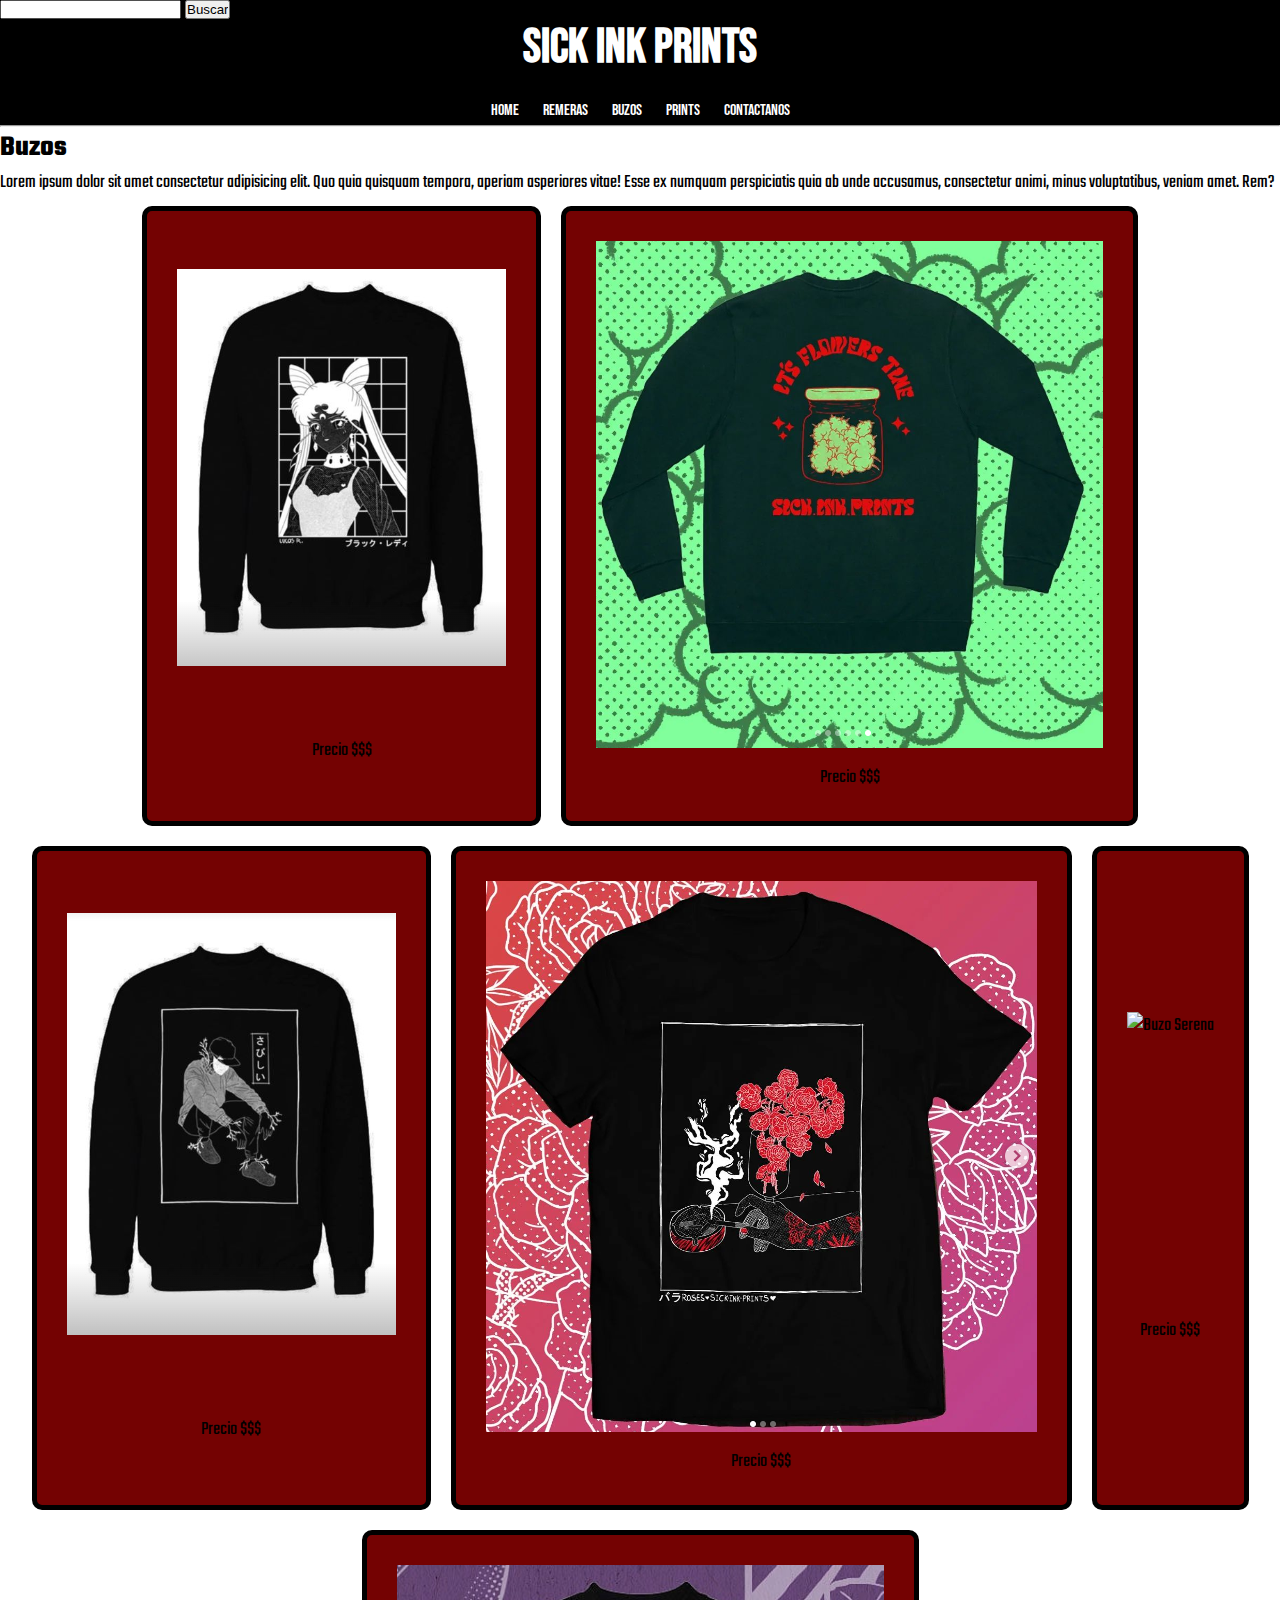
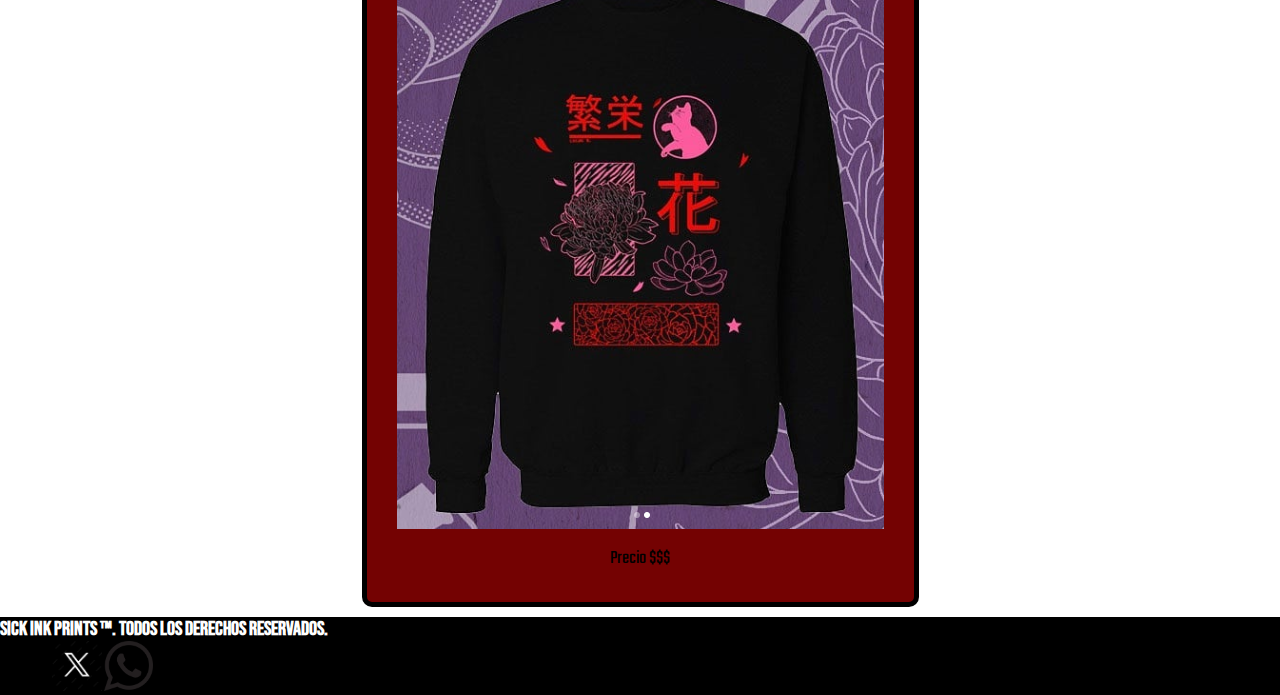
==== pages/buzos.html @ 42983ef3 "primera subida del proyecto" ====
<!DOCTYPE html>
<html lang="es">
<head>
    <meta charset="UTF-8">
    <meta name="viewport" content="width=device-width, initial-scale=1.0">
    <link rel="stylesheet" href="../css/style.css">
    <title>Buzos - Sick Ink Prints</title>
</head>
<body>

    <header class="backHeader">

        <div>
            <input type="search" name="Buscar" id="buscar">
            <input type="submit" value="Buscar">
        </div>
        
        <div>
            <h1>
                Sick Ink Prints
            </h1>
        </div>
    
        <div>
            <nav>
                <ul>
                    <li class="boton"><a href="../index.html">Home</a></li>
                    <li class="boton"><a href="./remeras.html">Remeras</a></li>
                    <li class="boton"><a href="./buzos.html">Buzos</a></li>
                    <li class="boton"><a href="./prints.html">Prints</a></li>
                    <li class="boton"><a href="./contactanos.html">Contactanos</a></li>
                </ul>
            </nav>
        </div>

        <div><hr></div>
        
    </header>

    <main>

        <section>
            <article>
                <h2>Buzos</h2>
                <p>Lorem ipsum dolor sit amet consectetur adipisicing elit. Quo quia quisquam tempora, aperiam asperiores vitae! Esse ex numquam perspiciatis quia ab unde accusamus, consectetur animi, minus voluptatibus, veniam amet. Rem?</p>
            </article>

            <article class="productos">
                <div class="tarjeta-producto">
                    <img src="/img/buzoBlackLady.png" alt="Buzo Black Lady">
                    <p>Precio $$$</p>
                </div>
                <div class="tarjeta-producto">
                    <img src="/img/buzoFlowersTime.png" alt="Buzo It´s Flowers Time">
                    <p>Precio $$$</p>
                </div>
                <div class="tarjeta-producto">
                    <img src="/img/buzoPandemia.png" alt="Buzo Pandemia">
                    <p>Precio $$$</p>
                </div>
                <div class="tarjeta-producto">
                    <img src="/img/buzoRoses.png" alt="Buzo Roses">
                    <p>Precio $$$</p>
                </div>
                <div class="tarjeta-producto">
                    <img src="/img/buzo" alt="Buzo Serena">
                    <p>Precio $$$</p>
                </div>
                <div class="tarjeta-producto">
                    <img src="/img/buzoXino.png" alt="Buzo Chinese">
                    <p>Precio $$$</p>
                </div>
            </article>
        </section>

    </main>

    <footer class="footer">

        <div>
            <h2>Sick Ink Prints ™. Todos los derechos reservados.</h2>
        </div>

        <div class="red-foot">
            <a href="https://www.instagram.com/sick.ink.prints/"><img src="../img/instagram.png" alt="instagram"  class="redes"></a>
            <a href=""><img src="../img/x (1).png" alt="x" class="redes"></a>
            <a href=""><img src="../img/wa.png" alt="whatsapp" class="redes"></a>
        </div>    

    </footer>
    
    
</body>
</html>
---- css/style.css ----
*{
    margin: 0;
    padding: 0;
}
@font-face {
    font-family: "bebas";
    src: url("/fonts/BebasNeue-Regular.ttf");
}

@font-face {
    font-family: "teko";
    src: url("/fonts/Teko-VariableFont_wght.ttf");
}

.grid-container{
    display: grid;
    grid-template-columns: 20% 60% 20%;
    grid-template-rows: auto auto auto;
}
.grid-header{
    grid-area: 1/1/2/4;
}
.grid-main{
    grid-area: 2/2/3/3;
}
.grid-footer{
    grid-area: 3/1/4/4;
}

@media (max-width: 700px){
    .grid-container{
        display: block;
        background-color: blue;
    }
    .grid-nav{
        display: grid;
        grid-template-columns: auto;
        grid-template-rows: auto auto auto auto auto;
    }
}    

/* ----Header---- */

header{
    margin-left: 0;
    margin-right: 0;
    color: white;
    background-color: black;

}
h1{
    margin: 0px 20px 20px 20px;
    text-align: center;
    font-family: "bebas";
    font-size: 3rem;
}
.buscador{
    display: inline-block;
    margin-left: 20px;
    margin-top: 5px;
}
nav ul li{
    list-style-type: none;
    margin: 5px 10px 5px 10px;
    display: inline-block;
}
nav{
    margin-left: 0;
    margin-right: 0;
    text-align: center;
} 
a{
    text-decoration: none;
    color: white;
    font-family: "bebas";
}


/* ----Main---- */

main{
    font-family: "teko";
    font-size: larger;
}
.portada{
    display: flex;
    flex-direction: row;
}
.productos{
    display: flex;
    flex-direction: row;
    flex-wrap: wrap;
    justify-content: center;
}
.tarjeta-producto{
    background-color: rgb(116, 2, 2);
    padding: 30px;
    border: 5px;
    border-style: solid;
    border-radius: 10px;
    margin: 10px;
    display: flex;
    flex-direction: column;
    flex-wrap: wrap;
    align-items: center;
    justify-content: space-around;
    gap: 1rem;
}
.img-producto{
    max-width: 300px;
    
}
.boton-compra{
    border: 2px solid black;
    padding: 10px;
    margin: 5px;
    border-radius: 2px;
}

/* ----Footer---- */

footer{
    color: white;
    background-color: black;
    font-family: "bebas" ;
    font-size: small;
}
.redes{
    max-height: 50px;
    max-width: 50px;
}
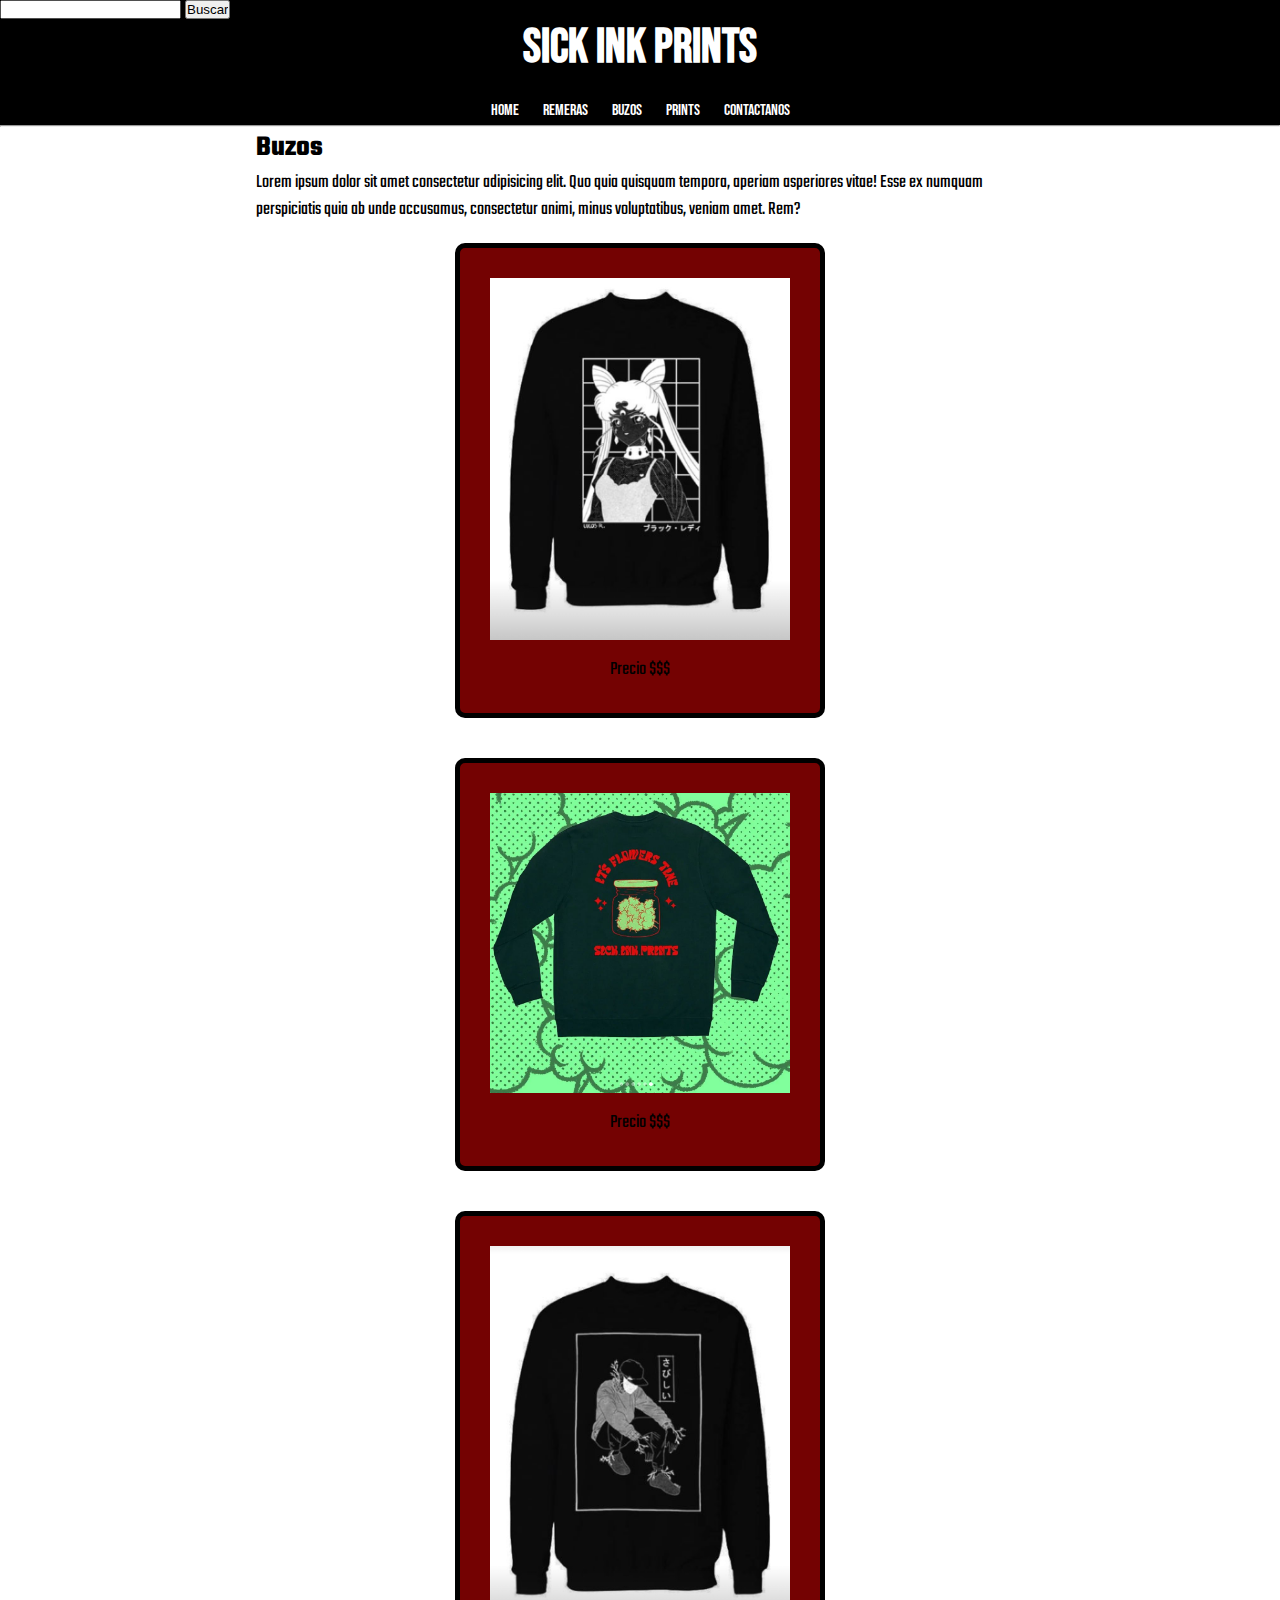
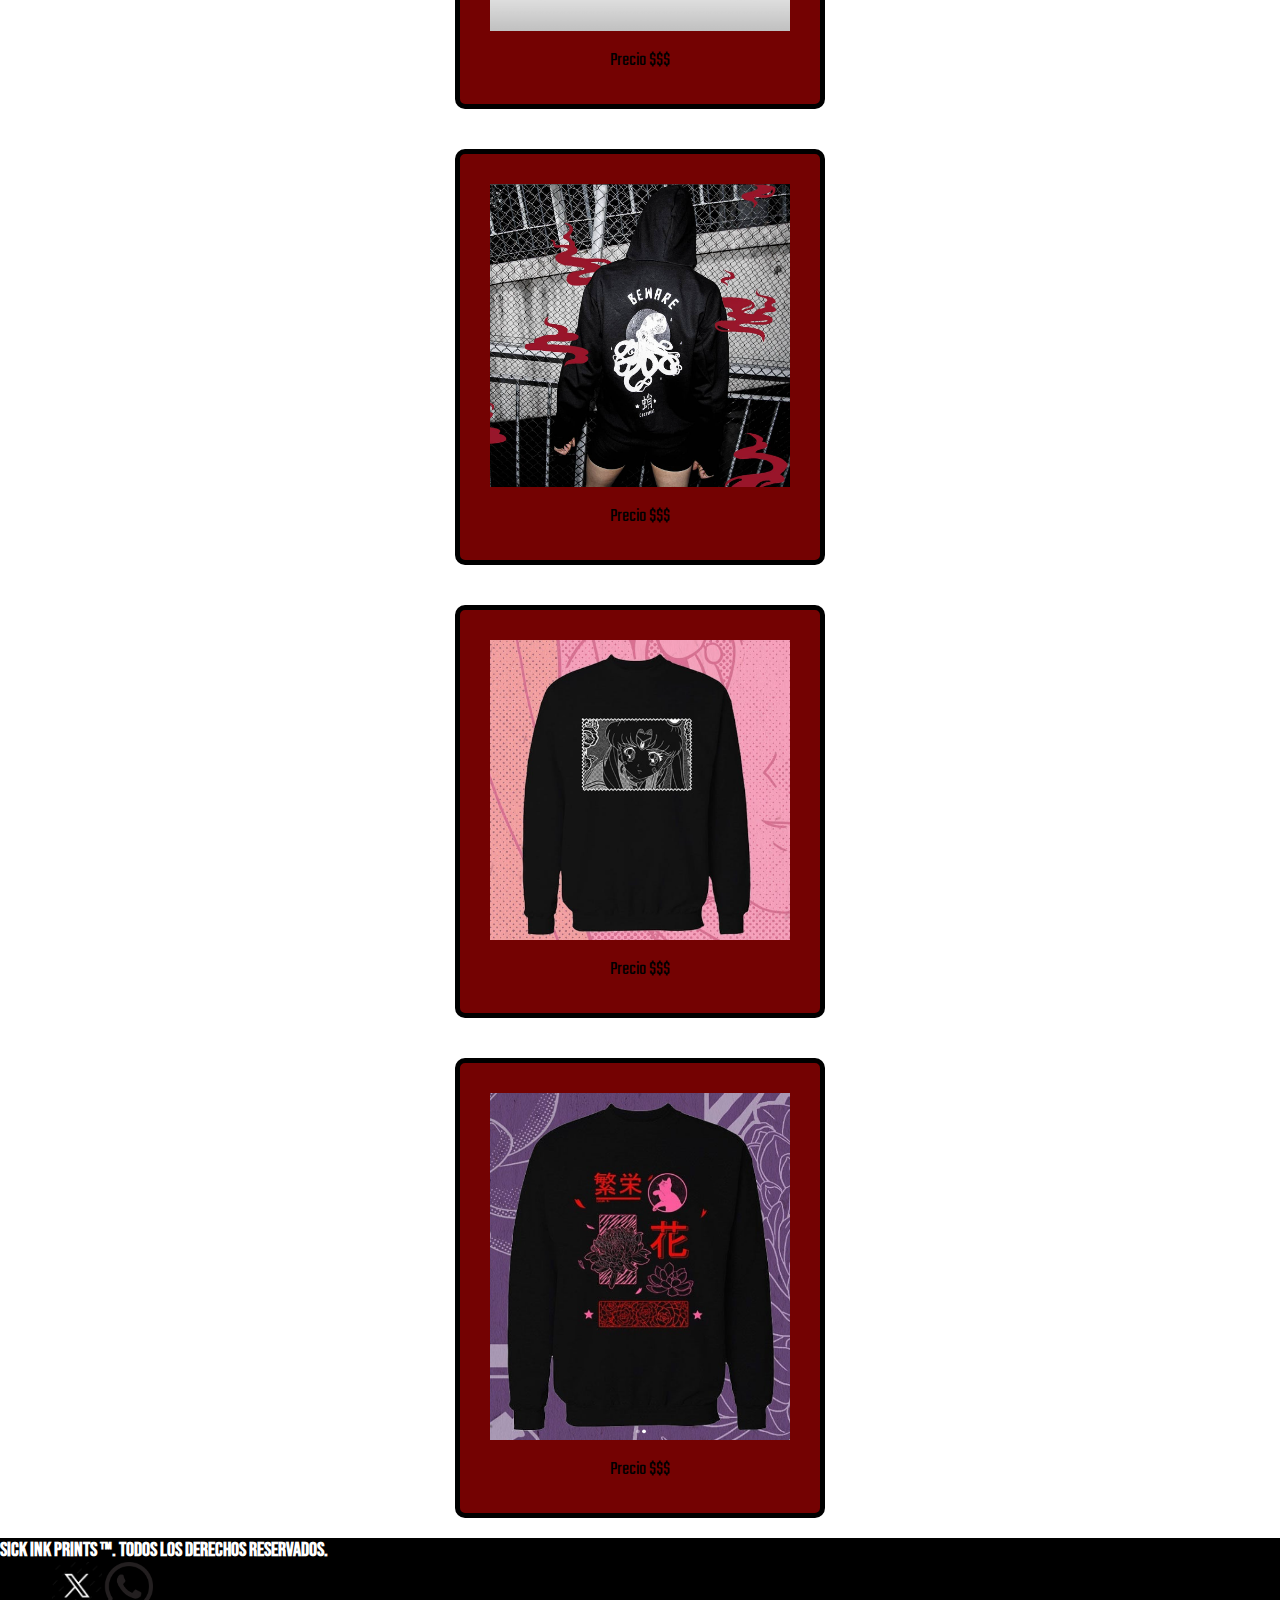
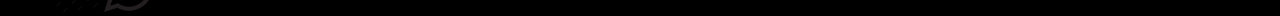
==== commit 70b6dc2f: "Nuevos linkeos y grid en prints y buzos" ====
--- a/pages/buzos.html
+++ b/pages/buzos.html
@@ -1,94 +1,109 @@
 <!DOCTYPE html>
 <html lang="es">
+
 <head>
     <meta charset="UTF-8">
     <meta name="viewport" content="width=device-width, initial-scale=1.0">
     <link rel="stylesheet" href="../css/style.css">
     <title>Buzos - Sick Ink Prints</title>
 </head>
+
 <body>
+    <div class="grid-container">
+        <div class="grid-header">
+            <header class="backHeader">
 
-    <header class="backHeader">
+                <div>
+                    <input type="search" name="Buscar" id="buscar">
+                    <input type="submit" value="Buscar">
+                </div>
 
-        <div>
-            <input type="search" name="Buscar" id="buscar">
-            <input type="submit" value="Buscar">
-        </div>
-        
-        <div>
-            <h1>
-                Sick Ink Prints
-            </h1>
-        </div>
-    
-        <div>
-            <nav>
-                <ul>
-                    <li class="boton"><a href="../index.html">Home</a></li>
-                    <li class="boton"><a href="./remeras.html">Remeras</a></li>
-                    <li class="boton"><a href="./buzos.html">Buzos</a></li>
-                    <li class="boton"><a href="./prints.html">Prints</a></li>
-                    <li class="boton"><a href="./contactanos.html">Contactanos</a></li>
-                </ul>
-            </nav>
+                <div>
+                    <h1>
+                        Sick Ink Prints
+                    </h1>
+                </div>
+
+                <div>
+                    <nav>
+                        <ul>
+                            <li class="boton"><a href="../index.html">Home</a></li>
+                            <li class="boton"><a href="./remeras.html">Remeras</a></li>
+                            <li class="boton"><a href="./buzos.html">Buzos</a></li>
+                            <li class="boton"><a href="./prints.html">Prints</a></li>
+                            <li class="boton"><a href="./contactanos.html">Contactanos</a></li>
+                        </ul>
+                    </nav>
+                </div>
+
+                <div>
+                    <hr>
+                </div>
+
+            </header>
         </div>
 
-        <div><hr></div>
-        
-    </header>
+        <div class="grid-main">
+            <main>
 
-    <main>
+                <section>
+                    <article>
+                        <h2>Buzos</h2>
+                        <p>Lorem ipsum dolor sit amet consectetur adipisicing elit. Quo quia quisquam tempora, aperiam
+                            asperiores vitae! Esse ex numquam perspiciatis quia ab unde accusamus, consectetur animi,
+                            minus
+                            voluptatibus, veniam amet. Rem?</p>
+                    </article>
 
-        <section>
-            <article>
-                <h2>Buzos</h2>
-                <p>Lorem ipsum dolor sit amet consectetur adipisicing elit. Quo quia quisquam tempora, aperiam asperiores vitae! Esse ex numquam perspiciatis quia ab unde accusamus, consectetur animi, minus voluptatibus, veniam amet. Rem?</p>
-            </article>
+                    <article class="productos">
+                        <div class="tarjeta-producto">
+                            <img src="../img/buzoBlackLady.png" alt="Buzo Black Lady" class="img-producto">
+                            <p>Precio $$$</p>
+                        </div>
+                        <div class="tarjeta-producto">
+                            <img src="../img/buzoFlowersTime.png" alt="Buzo It´s Flowers Time" class="img-producto">
+                            <p>Precio $$$</p>
+                        </div>
+                        <div class="tarjeta-producto">
+                            <img src="../img/buzoPandemia.png" alt="Buzo Pandemia" class="img-producto">
+                            <p>Precio $$$</p>
+                        </div>
+                        <div class="tarjeta-producto">
+                            <img src="../img/buzoOctopus.png" alt="Buzo Octopus" class="img-producto">
+                            <p>Precio $$$</p>
+                        </div>
+                        <div class="tarjeta-producto">
+                            <img src="../img/buzoSerena.png" alt="Buzo Serena" class="img-producto">
+                            <p>Precio $$$</p>
+                        </div>
+                        <div class="tarjeta-producto">
+                            <img src="../img/buzoXino.png" alt="Buzo Chinese" class="img-producto">
+                            <p>Precio $$$</p>
+                        </div>
+                    </article>
+                </section>
 
-            <article class="productos">
-                <div class="tarjeta-producto">
-                    <img src="/img/buzoBlackLady.png" alt="Buzo Black Lady">
-                    <p>Precio $$$</p>
-                </div>
-                <div class="tarjeta-producto">
-                    <img src="/img/buzoFlowersTime.png" alt="Buzo It´s Flowers Time">
-                    <p>Precio $$$</p>
-                </div>
-                <div class="tarjeta-producto">
-                    <img src="/img/buzoPandemia.png" alt="Buzo Pandemia">
-                    <p>Precio $$$</p>
-                </div>
-                <div class="tarjeta-producto">
-                    <img src="/img/buzoRoses.png" alt="Buzo Roses">
-                    <p>Precio $$$</p>
-                </div>
-                <div class="tarjeta-producto">
-                    <img src="/img/buzo" alt="Buzo Serena">
-                    <p>Precio $$$</p>
-                </div>
-                <div class="tarjeta-producto">
-                    <img src="/img/buzoXino.png" alt="Buzo Chinese">
-                    <p>Precio $$$</p>
-                </div>
-            </article>
-        </section>
-
-    </main>
-
-    <footer class="footer">
-
-        <div>
-            <h2>Sick Ink Prints ™. Todos los derechos reservados.</h2>
+            </main>
         </div>
 
-        <div class="red-foot">
-            <a href="https://www.instagram.com/sick.ink.prints/"><img src="../img/instagram.png" alt="instagram"  class="redes"></a>
-            <a href=""><img src="../img/x (1).png" alt="x" class="redes"></a>
-            <a href=""><img src="../img/wa.png" alt="whatsapp" class="redes"></a>
-        </div>    
+        <div class="grid-footer">
+            <footer class="footer">
 
-    </footer>
-    
-    
+                <div>
+                    <h2>Sick Ink Prints ™. Todos los derechos reservados.</h2>
+                </div>
+
+                <div class="red-foot">
+                    <a href="https://www.instagram.com/sick.ink.prints/"><img src="../img/instagram.png" alt="instagram"
+                            class="redes"></a>
+                    <a href=""><img src="../img/x (1).png" alt="x" class="redes"></a>
+                    <a href=""><img src="../img/wa.png" alt="whatsapp" class="redes"></a>
+                </div>
+
+            </footer>
+        </div>
+
+    </div>
 </body>
+
 </html>--- a/css/style.css
+++ b/css/style.css
@@ -4,12 +4,12 @@
 }
 @font-face {
     font-family: "bebas";
-    src: url("/fonts/BebasNeue-Regular.ttf");
+    src: url("../fonts/BebasNeue-Regular.ttf");
 }
 
 @font-face {
     font-family: "teko";
-    src: url("/fonts/Teko-VariableFont_wght.ttf");
+    src: url("../fonts/Teko-VariableFont_wght.ttf");
 }
 
 .grid-container{
@@ -26,18 +26,7 @@
 .grid-footer{
     grid-area: 3/1/4/4;
 }
-
-@media (max-width: 700px){
-    .grid-container{
-        display: block;
-        background-color: blue;
-    }
-    .grid-nav{
-        display: grid;
-        grid-template-columns: auto;
-        grid-template-rows: auto auto auto auto auto;
-    }
-}    
+ 
 
 /* ----Header---- */
 
@@ -98,7 +87,7 @@
     border: 5px;
     border-style: solid;
     border-radius: 10px;
-    margin: 10px;
+    margin: 20px;
     display: flex;
     flex-direction: column;
     flex-wrap: wrap;
@@ -129,3 +118,20 @@
     max-height: 50px;
     max-width: 50px;
 }
+
+@media (max-width: 400px){
+    .grid-container{
+        display: grid;
+        grid-template-columns: auto;
+        grid-template-rows: auto auto auto;
+        background-color: rgb(116, 2, 2);
+    }
+    .grid-nav{
+        display: grid;
+        grid-template-columns: auto;
+        grid-template-rows: auto auto auto auto auto;}
+    .tarjeta-producto{
+        background-color: white;
+    }
+ 
+}   
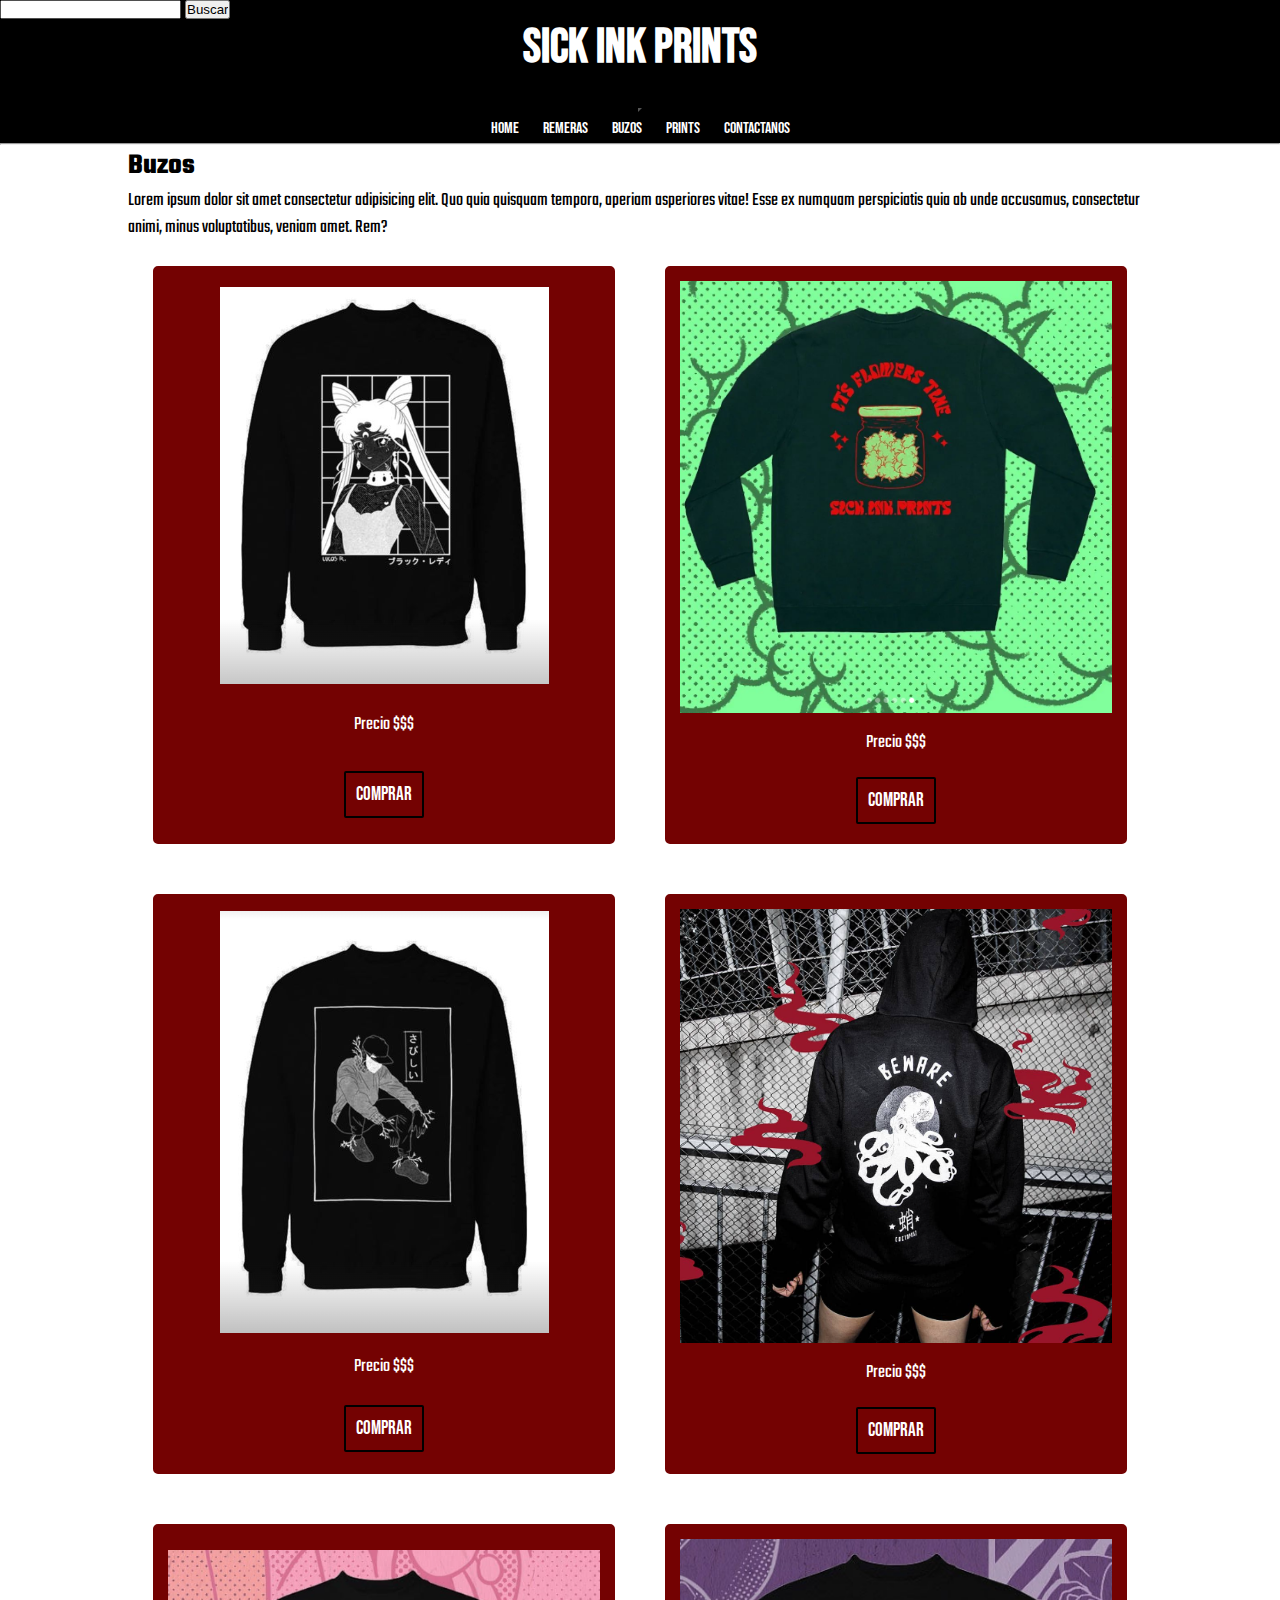
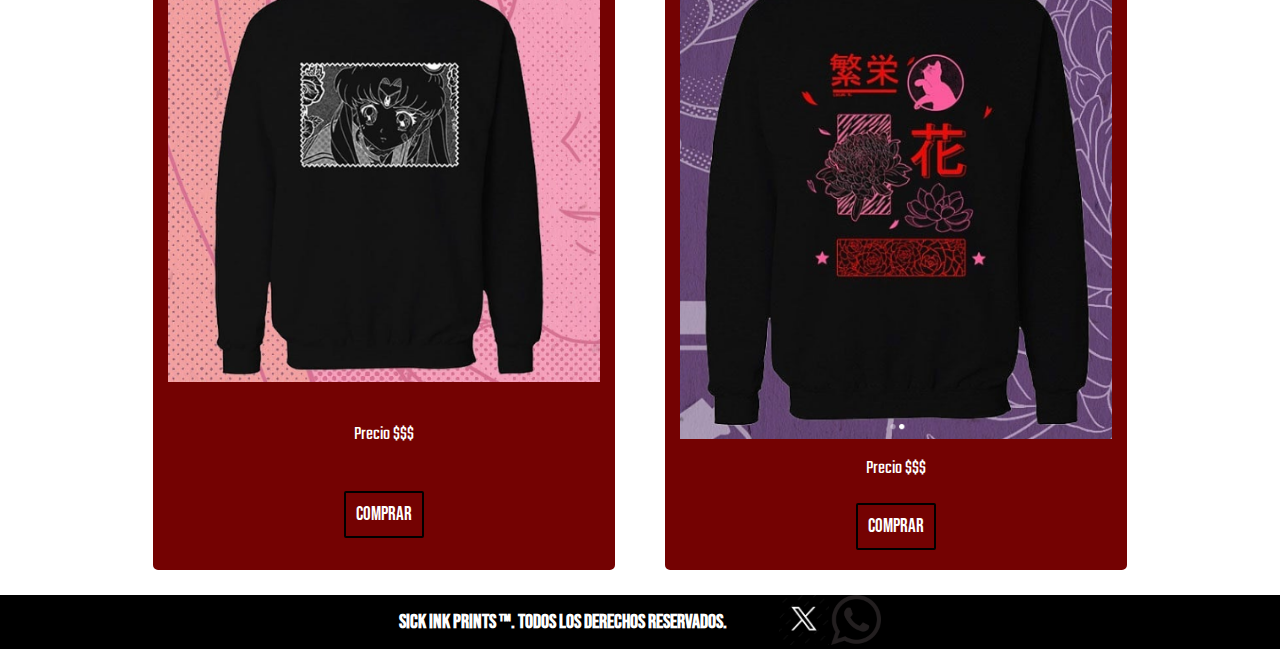
==== commit 802d1c24: "Mejoras en nav y footer" ====
--- a/pages/buzos.html
+++ b/pages/buzos.html
@@ -4,6 +4,7 @@
 <head>
     <meta charset="UTF-8">
     <meta name="viewport" content="width=device-width, initial-scale=1.0">
+    <link href="https://cdn.jsdelivr.net/npm/bootstrap@5.3.2/dist/css/bootstrap.min.css" rel="stylesheet" integrity="sha384-T3c6CoIi6uLrA9TneNEoa7RxnatzjcDSCmG1MXxSR1GAsXEV/Dwwykc2MPK8M2HN" crossorigin="anonymous">
     <link rel="stylesheet" href="../css/style.css">
     <title>Buzos - Sick Ink Prints</title>
 </head>
@@ -25,15 +26,32 @@
                 </div>
 
                 <div>
-                    <nav>
-                        <ul>
-                            <li class="boton"><a href="../index.html">Home</a></li>
-                            <li class="boton"><a href="./remeras.html">Remeras</a></li>
-                            <li class="boton"><a href="./buzos.html">Buzos</a></li>
-                            <li class="boton"><a href="./prints.html">Prints</a></li>
-                            <li class="boton"><a href="./contactanos.html">Contactanos</a></li>
-                        </ul>
-                    </nav>
+                    <nav class="navbar navbar-expand-sm">
+                        <div class="container-fluid">
+                          <button class="navbar-toggler" type="button" data-bs-toggle="collapse" data-bs-target="#navbarSupportedContent" aria-controls="navbarSupportedContent" aria-expanded="false" aria-label="Toggle navigation">
+                            <span class="navbar-toggler-icon"></span>
+                          </button>
+                          <div class="collapse navbar-collapse" id="navbarSupportedContent">
+                            <ul class="navbar-nav mx-auto mb-2 mb-lg-0">
+                                <li class="nav-item">
+                                  <a class="nav-link" aria-current="page" href="../index.html">Home</a>
+                                </li>
+                                <li class="nav-item">
+                                  <a class="nav-link" href="./remeras.html">remeras</a>
+                                </li>
+                                <li class="nav-item">
+                                  <a class="nav-link" href="./buzos.html">buzos</a>
+                                </li>
+                                <li class="nav-item">
+                                  <a class="nav-link" href="./prints.html">prints</a>
+                                </li>
+                                <li class="nav-item">
+                                  <a class="nav-link" href="./contactanos.html">contactanos</a>
+                                </li>
+                              </ul>
+                          </div>
+                        </div>
+                      </nav>
                 </div>
 
                 <div>
@@ -59,26 +77,32 @@
                         <div class="tarjeta-producto">
                             <img src="../img/buzoBlackLady.png" alt="Buzo Black Lady" class="img-producto">
                             <p>Precio $$$</p>
+                            <a href="" class="boton-compra">Comprar</a>
                         </div>
                         <div class="tarjeta-producto">
                             <img src="../img/buzoFlowersTime.png" alt="Buzo It´s Flowers Time" class="img-producto">
                             <p>Precio $$$</p>
+                            <a href="" class="boton-compra">Comprar</a>
                         </div>
                         <div class="tarjeta-producto">
                             <img src="../img/buzoPandemia.png" alt="Buzo Pandemia" class="img-producto">
                             <p>Precio $$$</p>
+                            <a href="" class="boton-compra">Comprar</a>
                         </div>
                         <div class="tarjeta-producto">
                             <img src="../img/buzoOctopus.png" alt="Buzo Octopus" class="img-producto">
                             <p>Precio $$$</p>
+                            <a href="" class="boton-compra">Comprar</a>
                         </div>
                         <div class="tarjeta-producto">
                             <img src="../img/buzoSerena.png" alt="Buzo Serena" class="img-producto">
                             <p>Precio $$$</p>
+                            <a href="" class="boton-compra">Comprar</a>
                         </div>
                         <div class="tarjeta-producto">
                             <img src="../img/buzoXino.png" alt="Buzo Chinese" class="img-producto">
                             <p>Precio $$$</p>
+                            <a href="" class="boton-compra">Comprar</a>
                         </div>
                     </article>
                 </section>
@@ -104,6 +128,7 @@
         </div>
 
     </div>
+    <script src="https://cdn.jsdelivr.net/npm/bootstrap@5.3.2/dist/js/bootstrap.bundle.min.js" integrity="sha384-C6RzsynM9kWDrMNeT87bh95OGNyZPhcTNXj1NW7RuBCsyN/o0jlpcV8Qyq46cDfL" crossorigin="anonymous"></script>
 </body>
 
 </html>--- a/css/style.css
+++ b/css/style.css
@@ -14,22 +14,18 @@
 
 .grid-container{
     display: grid;
-    grid-template-columns: 20% 60% 20%;
+    grid-template-columns: 10% 80% 10%;
     grid-template-rows: auto auto auto;
 }
-.grid-header{
-    grid-area: 1/1/2/4;
-}
-.grid-main{
-    grid-area: 2/2/3/3;
-}
-.grid-footer{
-    grid-area: 3/1/4/4;
-}
+
+
  
 
 /* ----Header---- */
 
+.grid-header{
+    grid-area: 1/1/2/4;
+}
 header{
     margin-left: 0;
     margin-right: 0;
@@ -63,27 +59,47 @@
     color: white;
     font-family: "bebas";
 }
+.navbar-toggler{
+    background-color: white;
+}
+.nav-link{
+    color: white !important;
+}
+
 
 
 /* ----Main---- */
 
+.grid-main{
+    grid-area: 2/2/3/3;
+}
 main{
     font-family: "teko";
     font-size: larger;
 }
 .portada{
-    display: flex;
-    flex-direction: row;
+    display: grid;
+    grid-template-columns: 40% 60%;
+    grid-template-rows: auto;
+}
+.texto-portada{
+    grid-column: 1/2;
+    grid-row: auto;
+}
+.img-portada{
+    grid-column: 2/3;
+    grid-row: auto;
+    width: 100%;
+
 }
 .productos{
-    display: flex;
-    flex-direction: row;
-    flex-wrap: wrap;
-    justify-content: center;
+    display: grid;
+    grid-template-columns: auto auto;
 }
 .tarjeta-producto{
+    color: white;
     background-color: rgb(116, 2, 2);
-    padding: 30px;
+    padding: 15px;
     border: 5px;
     border-style: solid;
     border-radius: 10px;
@@ -96,7 +112,7 @@
     gap: 1rem;
 }
 .img-producto{
-    max-width: 300px;
+    max-width: 100%;
     
 }
 .boton-compra{
@@ -108,7 +124,13 @@
 
 /* ----Footer---- */
 
+.grid-footer{
+    grid-area: 3/1/4/4;
+}
 footer{
+    display: flex;
+    align-items: center;
+    justify-content: center;
     color: white;
     background-color: black;
     font-family: "bebas" ;
@@ -119,7 +141,10 @@
     max-width: 50px;
 }
 
-@media (max-width: 400px){
+@media (max-width: 600px){
+    main{
+        color: white;
+    }
     .grid-container{
         display: grid;
         grid-template-columns: auto;
@@ -129,9 +154,28 @@
     .grid-nav{
         display: grid;
         grid-template-columns: auto;
-        grid-template-rows: auto auto auto auto auto;}
+        grid-template-rows: auto auto auto auto auto;
+    }
+    .productos{
+        display: grid;
+        grid-template-columns: auto;
+    }
     .tarjeta-producto{
+        color: black;
         background-color: white;
+        margin: 35px;
+    }
+    .boton-compra{
+        color: black;
+    }
+    .grid-header{
+        grid-area: 1/1/2/2;
+    }
+    .grid-main{
+        grid-area: 2/1/3/2;
+    }
+    .grid-footer{
+        grid-area: 3/1/4/2;
     }
  
 }   
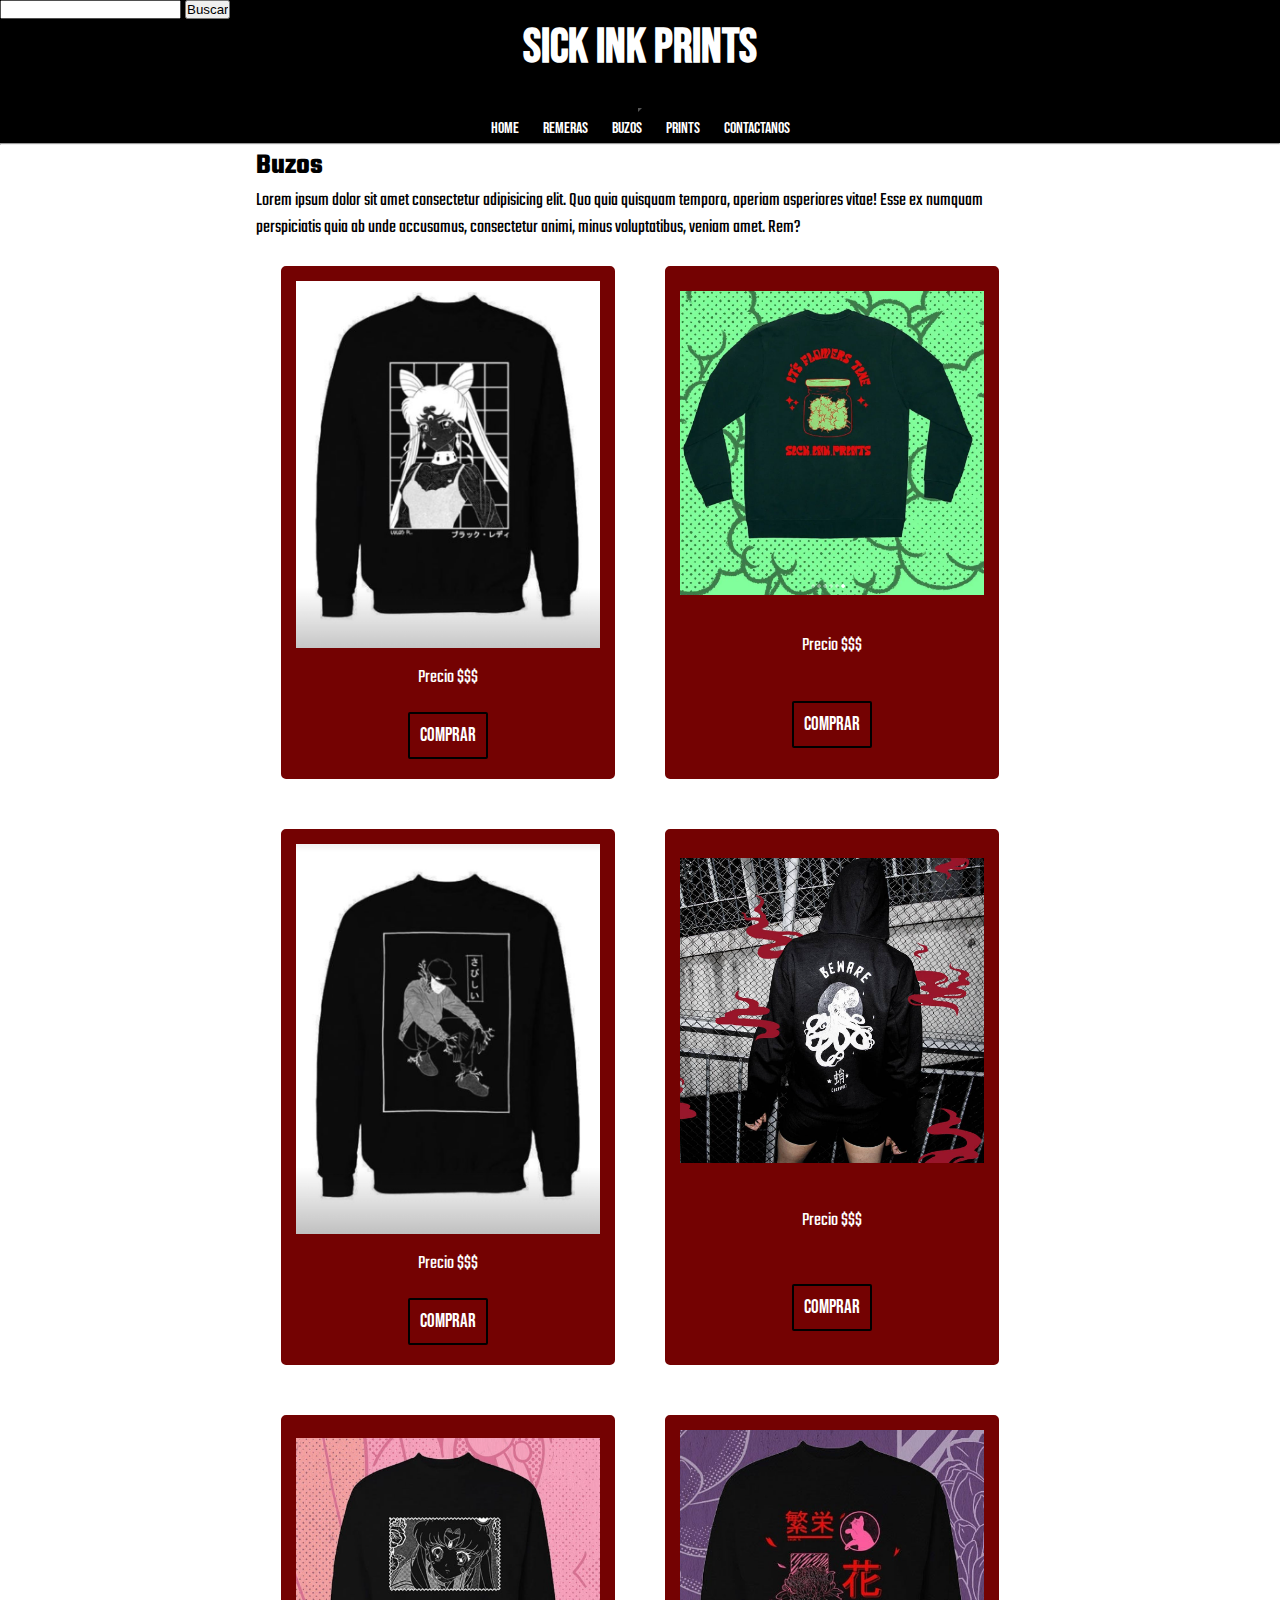
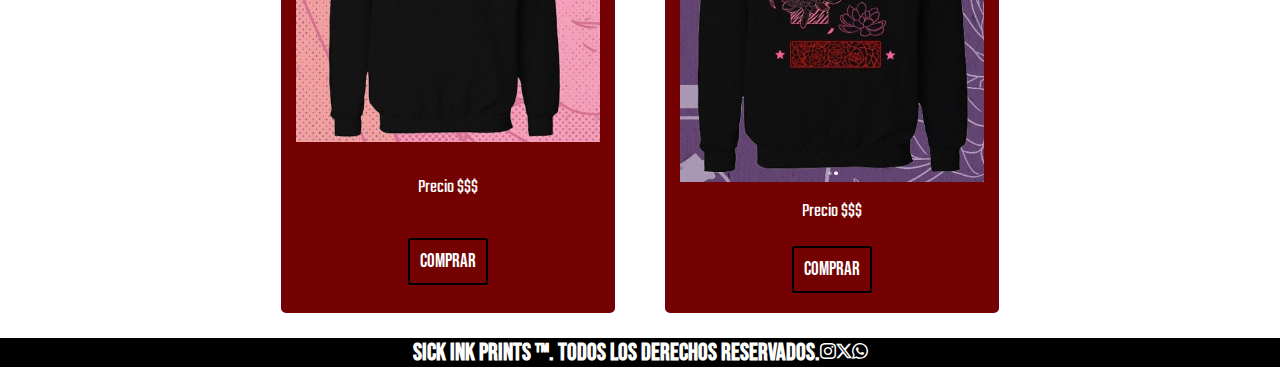
==== commit 510311ab: "Agregado de elementos de Bootstrap y SASS" ====
--- a/pages/buzos.html
+++ b/pages/buzos.html
@@ -5,6 +5,7 @@
     <meta charset="UTF-8">
     <meta name="viewport" content="width=device-width, initial-scale=1.0">
     <link href="https://cdn.jsdelivr.net/npm/bootstrap@5.3.2/dist/css/bootstrap.min.css" rel="stylesheet" integrity="sha384-T3c6CoIi6uLrA9TneNEoa7RxnatzjcDSCmG1MXxSR1GAsXEV/Dwwykc2MPK8M2HN" crossorigin="anonymous">
+    <link rel="stylesheet" href="https://cdn.jsdelivr.net/npm/bootstrap-icons@1.11.1/font/bootstrap-icons.css">
     <link rel="stylesheet" href="../css/style.css">
     <title>Buzos - Sick Ink Prints</title>
 </head>
@@ -111,19 +112,16 @@
         </div>
 
         <div class="grid-footer">
-            <footer class="footer">
-
+            <footer>
                 <div>
                     <h2>Sick Ink Prints ™. Todos los derechos reservados.</h2>
                 </div>
 
                 <div class="red-foot">
-                    <a href="https://www.instagram.com/sick.ink.prints/"><img src="../img/instagram.png" alt="instagram"
-                            class="redes"></a>
-                    <a href=""><img src="../img/x (1).png" alt="x" class="redes"></a>
-                    <a href=""><img src="../img/wa.png" alt="whatsapp" class="redes"></a>
+                    <a href="https://www.instagram.com/sick.ink.prints/"><i class="bi bi-instagram"></i></a>
+                    <a href=""><i class="bi bi-twitter-x"></i></a>
+                    <a href=""><i class="bi bi-whatsapp"></i></a>
                 </div>
-
             </footer>
         </div>
 
--- a/css/style.css
+++ b/css/style.css
@@ -14,12 +14,10 @@
 
 .grid-container{
     display: grid;
-    grid-template-columns: 10% 80% 10%;
+    grid-template-columns: 20% 60% 20%;
     grid-template-rows: auto auto auto;
-}
-
-
- 
+    max-width: 2000px;
+}
 
 /* ----Header---- */
 
@@ -31,7 +29,6 @@
     margin-right: 0;
     color: white;
     background-color: black;
-
 }
 h1{
     margin: 0px 20px 20px 20px;
@@ -66,8 +63,6 @@
     color: white !important;
 }
 
-
-
 /* ----Main---- */
 
 .grid-main{
@@ -90,7 +85,13 @@
     grid-column: 2/3;
     grid-row: auto;
     width: 100%;
-
+    height: auto;
+    object-fit: cover;
+}
+.foto-portada{
+    height: 500px;
+    width: 500px;
+    object-fit: cover;
 }
 .productos{
     display: grid;
@@ -121,11 +122,18 @@
     margin: 5px;
     border-radius: 2px;
 }
+.foto-portada{
+    width: 100%;
+}
 
 /* ----Footer---- */
 
 .grid-footer{
     grid-area: 3/1/4/4;
+    display: inline-block;
+    flex-direction: column;
+    align-items: center;
+
 }
 footer{
     display: flex;
@@ -134,11 +142,17 @@
     color: white;
     background-color: black;
     font-family: "bebas" ;
-    font-size: small;
+    font-size: 1rem;
+}
+.bi{
+    color: white;
 }
 .redes{
     max-height: 50px;
     max-width: 50px;
+}
+.red-foot{
+    display: flex;
 }
 
 @media (max-width: 600px){
@@ -177,5 +191,15 @@
     .grid-footer{
         grid-area: 3/1/4/2;
     }
- 
-}   
+    .portada{
+        display: grid;
+        grid-template-columns: auto;
+        grid-template-rows: auto auto;
+    }
+    .texto-portada{
+        grid-area: 1/1/2/2;
+    }
+ .img-portada{
+    grid-area: 2/1/3/2;
+ }
+}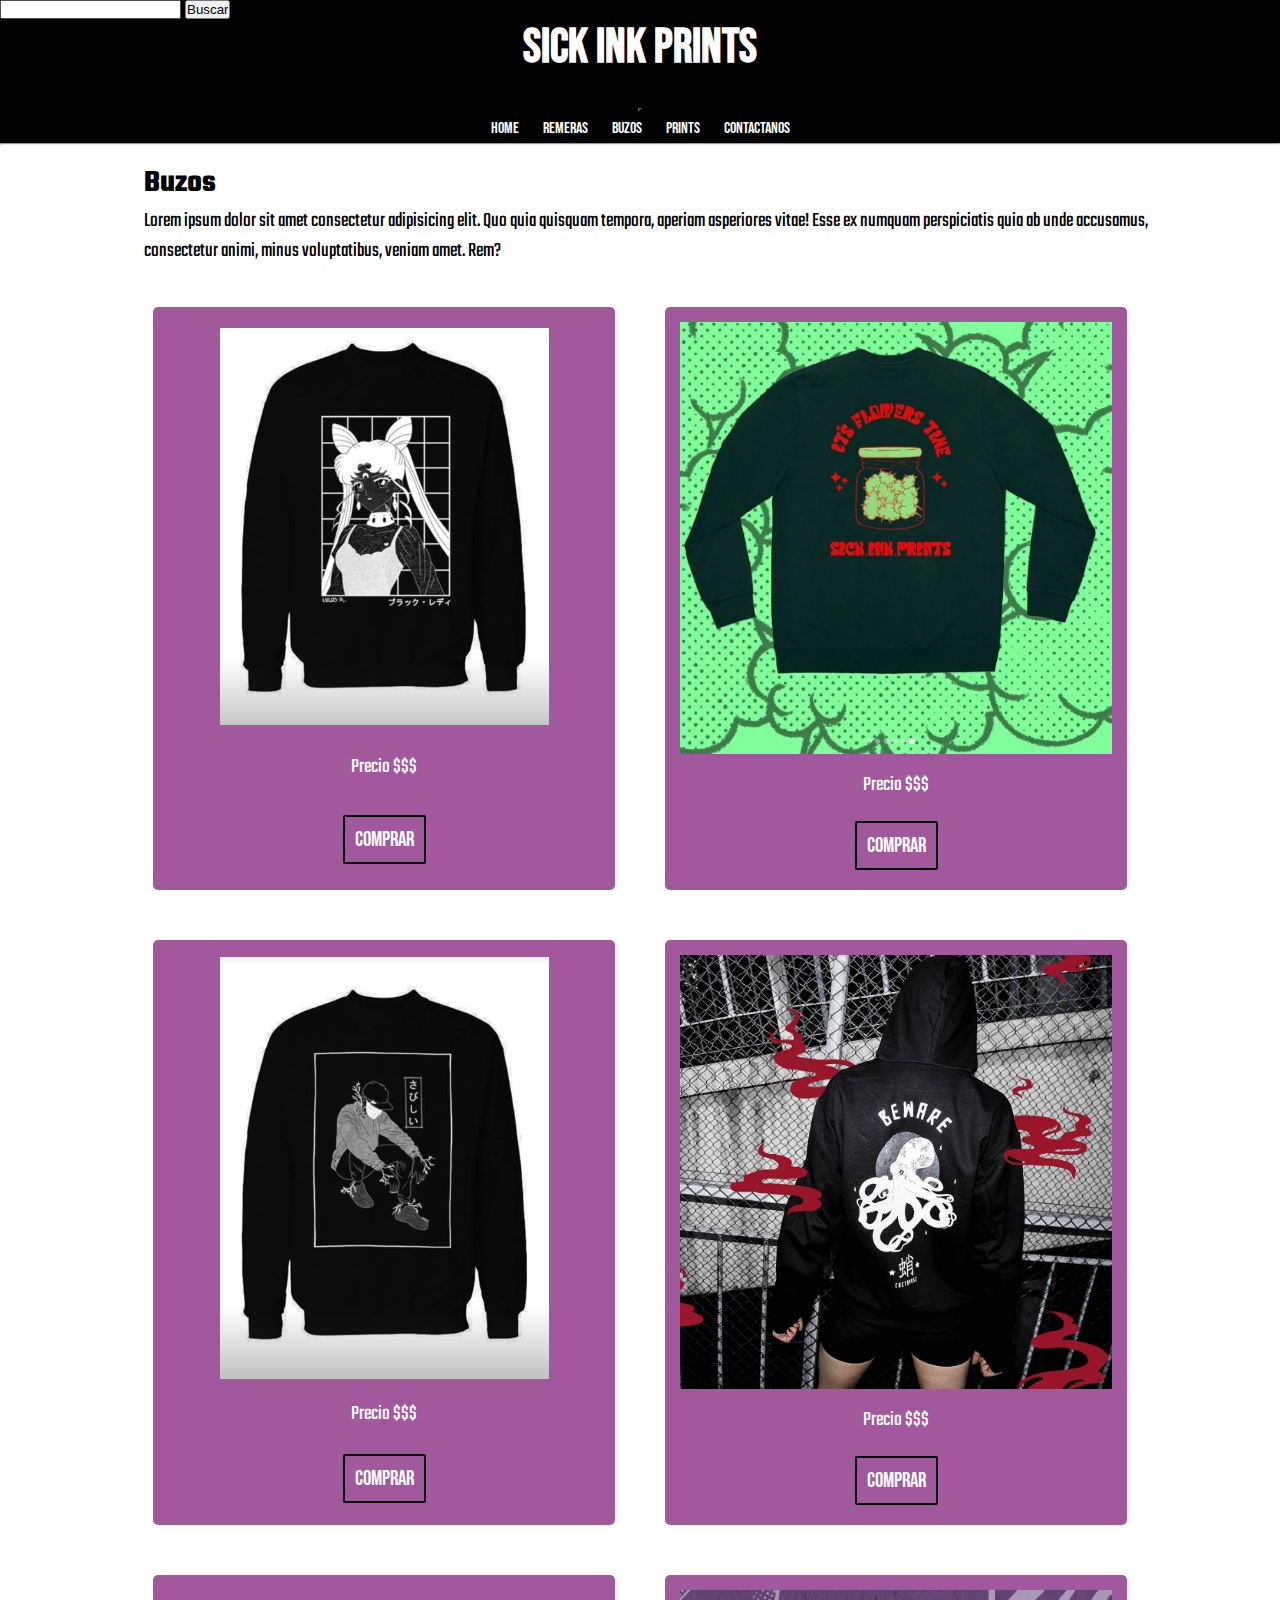
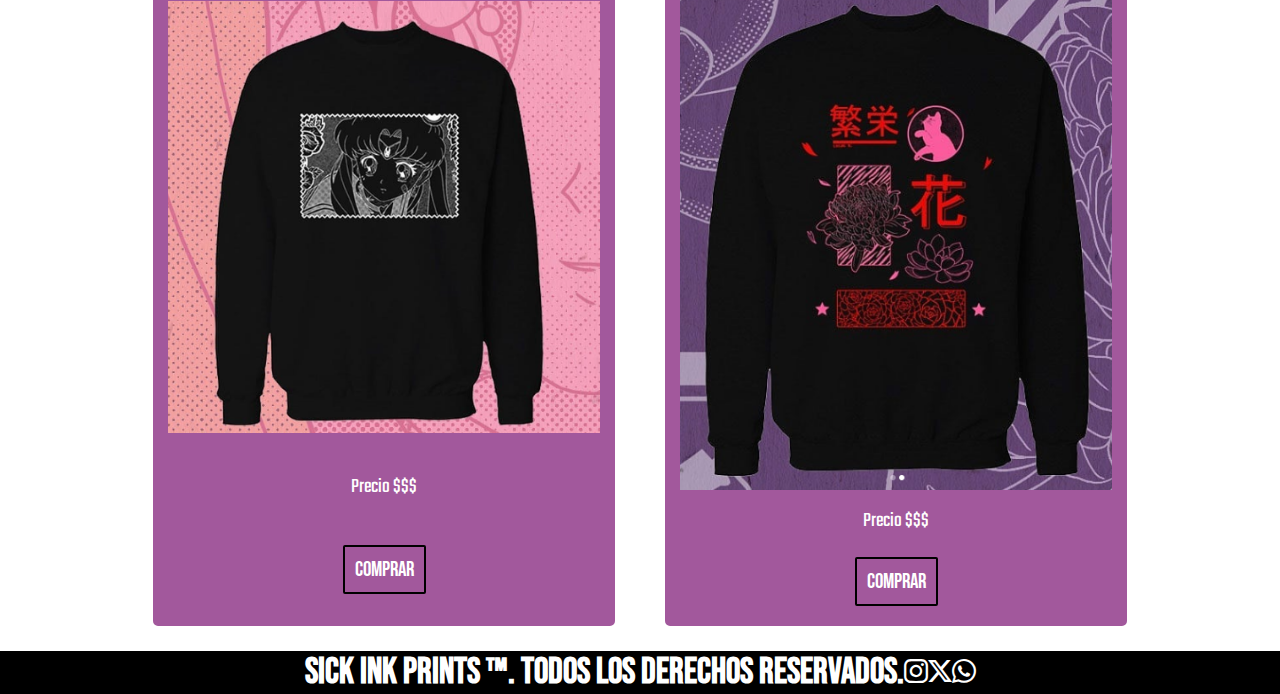
==== commit 2b87ede4: "varias mejoras" ====
--- a/pages/buzos.html
+++ b/pages/buzos.html
@@ -4,10 +4,12 @@
 <head>
     <meta charset="UTF-8">
     <meta name="viewport" content="width=device-width, initial-scale=1.0">
-    <link href="https://cdn.jsdelivr.net/npm/bootstrap@5.3.2/dist/css/bootstrap.min.css" rel="stylesheet" integrity="sha384-T3c6CoIi6uLrA9TneNEoa7RxnatzjcDSCmG1MXxSR1GAsXEV/Dwwykc2MPK8M2HN" crossorigin="anonymous">
+    <meta name="description" content="Si buscás buzos con diseños crativos y originales estás en lugar correcto">
+    <link href="https://cdn.jsdelivr.net/npm/bootstrap@5.3.2/dist/css/bootstrap.min.css" rel="stylesheet"
+        integrity="sha384-T3c6CoIi6uLrA9TneNEoa7RxnatzjcDSCmG1MXxSR1GAsXEV/Dwwykc2MPK8M2HN" crossorigin="anonymous">
     <link rel="stylesheet" href="https://cdn.jsdelivr.net/npm/bootstrap-icons@1.11.1/font/bootstrap-icons.css">
-    <link rel="stylesheet" href="../css/style.css">
-    <title>Buzos - Sick Ink Prints</title>
+    <link rel="stylesheet" href="../css/styles.css">
+    <title>Sick Ink Prints - Buzos | Moda urbana | Arte en la ropa</title>
 </head>
 
 <body>
@@ -29,30 +31,32 @@
                 <div>
                     <nav class="navbar navbar-expand-sm">
                         <div class="container-fluid">
-                          <button class="navbar-toggler" type="button" data-bs-toggle="collapse" data-bs-target="#navbarSupportedContent" aria-controls="navbarSupportedContent" aria-expanded="false" aria-label="Toggle navigation">
-                            <span class="navbar-toggler-icon"></span>
-                          </button>
-                          <div class="collapse navbar-collapse" id="navbarSupportedContent">
-                            <ul class="navbar-nav mx-auto mb-2 mb-lg-0">
-                                <li class="nav-item">
-                                  <a class="nav-link" aria-current="page" href="../index.html">Home</a>
-                                </li>
-                                <li class="nav-item">
-                                  <a class="nav-link" href="./remeras.html">remeras</a>
-                                </li>
-                                <li class="nav-item">
-                                  <a class="nav-link" href="./buzos.html">buzos</a>
-                                </li>
-                                <li class="nav-item">
-                                  <a class="nav-link" href="./prints.html">prints</a>
-                                </li>
-                                <li class="nav-item">
-                                  <a class="nav-link" href="./contactanos.html">contactanos</a>
-                                </li>
-                              </ul>
-                          </div>
+                            <button class="navbar-toggler" type="button" data-bs-toggle="collapse"
+                                data-bs-target="#navbarSupportedContent" aria-controls="navbarSupportedContent"
+                                aria-expanded="false" aria-label="Toggle navigation">
+                                <span class="navbar-toggler-icon"></span>
+                            </button>
+                            <div class="collapse navbar-collapse" id="navbarSupportedContent">
+                                <ul class="navbar-nav mx-auto mb-2 mb-lg-0">
+                                    <li class="nav-item">
+                                        <a class="nav-link" aria-current="page" href="../index.html">Home</a>
+                                    </li>
+                                    <li class="nav-item">
+                                        <a class="nav-link" href="./remeras.html">remeras</a>
+                                    </li>
+                                    <li class="nav-item">
+                                        <a class="nav-link" href="./buzos.html">buzos</a>
+                                    </li>
+                                    <li class="nav-item">
+                                        <a class="nav-link" href="./prints.html">prints</a>
+                                    </li>
+                                    <li class="nav-item">
+                                        <a class="nav-link" href="./contactanos.html">contactanos</a>
+                                    </li>
+                                </ul>
+                            </div>
                         </div>
-                      </nav>
+                    </nav>
                 </div>
 
                 <div>
@@ -67,11 +71,16 @@
 
                 <section>
                     <article>
-                        <h2>Buzos</h2>
-                        <p>Lorem ipsum dolor sit amet consectetur adipisicing elit. Quo quia quisquam tempora, aperiam
-                            asperiores vitae! Esse ex numquam perspiciatis quia ab unde accusamus, consectetur animi,
-                            minus
-                            voluptatibus, veniam amet. Rem?</p>
+                        <div class="texto">
+                            <h2>Buzos</h2>
+                            <p>Lorem ipsum dolor sit amet consectetur adipisicing elit. Quo quia quisquam tempora,
+                                aperiam
+                                asperiores vitae! Esse ex numquam perspiciatis quia ab unde accusamus, consectetur
+                                animi,
+                                minus
+                                voluptatibus, veniam amet. Rem?
+                            </p>
+                        </div>
                     </article>
 
                     <article class="productos">
@@ -126,7 +135,9 @@
         </div>
 
     </div>
-    <script src="https://cdn.jsdelivr.net/npm/bootstrap@5.3.2/dist/js/bootstrap.bundle.min.js" integrity="sha384-C6RzsynM9kWDrMNeT87bh95OGNyZPhcTNXj1NW7RuBCsyN/o0jlpcV8Qyq46cDfL" crossorigin="anonymous"></script>
+    <script src="https://cdn.jsdelivr.net/npm/bootstrap@5.3.2/dist/js/bootstrap.bundle.min.js"
+        integrity="sha384-C6RzsynM9kWDrMNeT87bh95OGNyZPhcTNXj1NW7RuBCsyN/o0jlpcV8Qyq46cDfL"
+        crossorigin="anonymous"></script>
 </body>
 
 </html>--- a/css/styles.css
+++ b/css/styles.css
@@ -0,0 +1,221 @@
+* {
+  margin: 0;
+  padding: 0;
+}
+
+@font-face {
+  font-family: "bebas";
+  src: url("../fonts/BebasNeue-Regular.ttf");
+}
+@font-face {
+  font-family: "teko";
+  src: url("../fonts/Teko-VariableFont_wght.ttf");
+}
+a {
+  text-decoration: none;
+  color: white;
+  font-family: "bebas";
+}
+
+.grid-container {
+  display: grid;
+  grid-template-columns: 10% 80% 10%;
+  grid-template-rows: auto auto auto;
+  max-width: 2000px;
+}
+
+.grid-header {
+  grid-area: 1/1/2/4;
+}
+
+header {
+  margin-left: 0;
+  margin-right: 0;
+  color: white;
+  background-color: black;
+}
+
+h1 {
+  margin: 0px 20px 20px 20px;
+  text-align: center;
+  font-family: "bebas";
+  font-size: 3rem;
+}
+
+.buscador {
+  display: inline-block;
+  margin-left: 20px;
+  margin-top: 5px;
+}
+
+nav ul li {
+  list-style-type: none;
+  margin: 5px 10px 5px 10px;
+  display: inline-block;
+}
+
+nav {
+  margin-left: 0;
+  margin-right: 0;
+  text-align: center;
+}
+
+.navbar-toggler {
+  background-color: white;
+}
+
+.nav-link {
+  color: white !important;
+}
+
+.grid-main {
+  grid-area: 2/2/3/3;
+}
+
+main {
+  font-family: "teko";
+  font-size: clamp(0.5rem, 6vw, 1.3rem);
+}
+
+.portada {
+  display: grid;
+  grid-template-columns: 50% 50%;
+  grid-template-rows: auto;
+}
+
+.texto {
+  grid-column: 2/3;
+  grid-row: auto;
+  width: 100%;
+  height: auto;
+  object-fit: cover;
+  padding: 1rem;
+}
+
+.img-portada {
+  grid-column: 1/2;
+  grid-row: auto;
+  width: 100%;
+  height: 100%;
+  object-fit: cover;
+}
+
+.foto-portada {
+  height: 100%;
+  width: 100%;
+  object-fit: cover;
+}
+
+.productos {
+  display: grid;
+  grid-template-columns: auto auto;
+}
+
+.tarjeta-producto {
+  color: white;
+  background-color: rgba(146, 60, 139, 0.856);
+  padding: 15px;
+  border: 5px;
+  border-style: solid;
+  border-radius: 10px;
+  margin: 20px;
+  display: flex;
+  flex-direction: column;
+  flex-wrap: wrap;
+  align-items: center;
+  justify-content: space-around;
+  gap: 1rem;
+}
+
+.img-producto {
+  max-width: 100%;
+}
+
+.boton-compra {
+  border: 2px solid black;
+  padding: 10px;
+  margin: 5px;
+  border-radius: 2px;
+}
+
+.grid-footer {
+  grid-area: 3/1/4/4;
+  display: inline-block;
+  flex-direction: column;
+  align-items: center;
+}
+
+footer {
+  display: flex;
+  align-items: center;
+  justify-content: center;
+  color: white;
+  background-color: black;
+  font-family: "bebas";
+  font-size: 1.5rem;
+}
+
+.bi {
+  color: white;
+}
+
+.redes {
+  max-height: 50px;
+  max-width: 50px;
+}
+
+.red-foot {
+  display: flex;
+}
+
+@media (max-width: 700px) {
+  main {
+    color: white;
+  }
+  .grid-container {
+    display: grid;
+    grid-template-columns: auto;
+    grid-template-rows: auto auto auto;
+    background-color: rgba(146, 60, 139, 0.856);
+  }
+  .grid-nav {
+    display: grid;
+    grid-template-columns: auto;
+    grid-template-rows: auto auto auto auto auto;
+  }
+  .productos {
+    display: grid;
+    grid-template-columns: auto;
+  }
+  .tarjeta-producto {
+    color: black;
+    background-color: white;
+    margin: 35px;
+  }
+  .boton-compra {
+    color: black;
+  }
+  .grid-header {
+    grid-area: 1/1/2/2;
+  }
+  .grid-main {
+    grid-area: 2/1/3/2;
+  }
+  .grid-footer {
+    grid-area: 3/1/4/2;
+  }
+  .portada {
+    display: grid;
+    grid-template-columns: auto;
+    grid-template-rows: auto auto;
+  }
+  .texto {
+    grid-area: 2/1/3/2;
+    padding: 1rem;
+  }
+  .img-portada {
+    grid-area: 1/1/2/2;
+  }
+}
+
+/*# sourceMappingURL=styles.css.map */
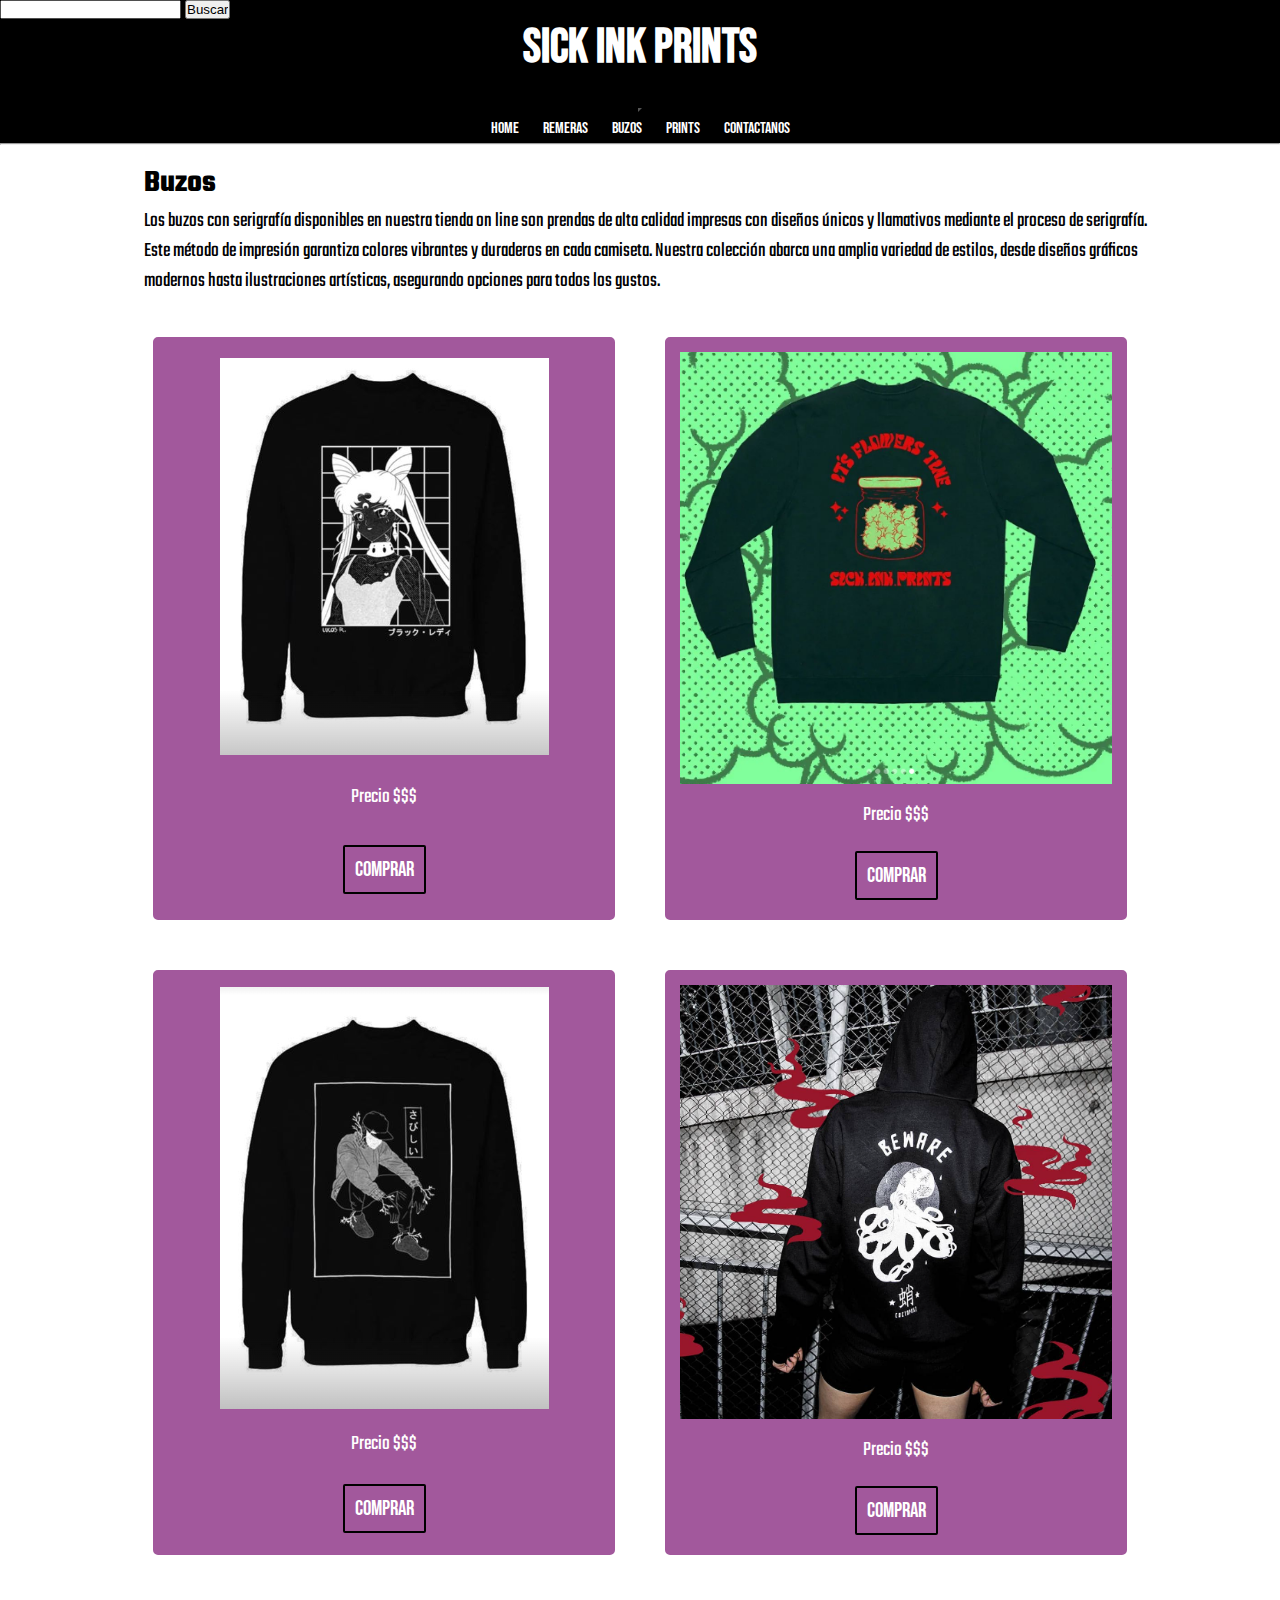
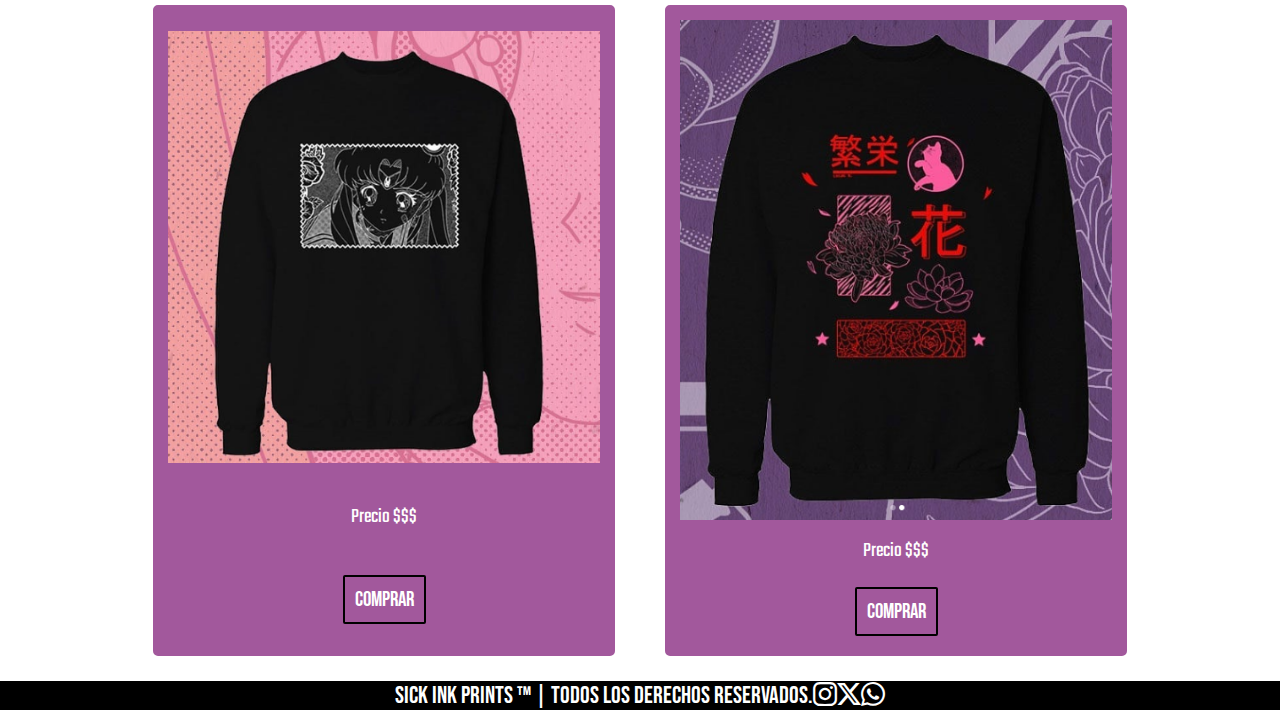
==== commit 0d7fa515: "Mejoras en footer y versión mobile" ====
--- a/pages/buzos.html
+++ b/pages/buzos.html
@@ -13,7 +13,7 @@
 </head>
 
 <body>
-    <div class="grid-container">
+    <div class="grid-container grid-mobile-buzos">
         <div class="grid-header">
             <header class="backHeader">
 
@@ -38,20 +38,20 @@
                             </button>
                             <div class="collapse navbar-collapse" id="navbarSupportedContent">
                                 <ul class="navbar-nav mx-auto mb-2 mb-lg-0">
-                                    <li class="nav-item">
+                                    <li class="nav-item boton-home">
                                         <a class="nav-link" aria-current="page" href="../index.html">Home</a>
                                     </li>
-                                    <li class="nav-item">
-                                        <a class="nav-link" href="./remeras.html">remeras</a>
+                                    <li class="nav-item boton-remeras">
+                                        <a class="nav-link" href="../pages/remeras.html">remeras</a>
                                     </li>
-                                    <li class="nav-item">
-                                        <a class="nav-link" href="./buzos.html">buzos</a>
+                                    <li class="nav-item boton-buzos">
+                                        <a class="nav-link" href="../pages/buzos.html">buzos</a>
                                     </li>
-                                    <li class="nav-item">
-                                        <a class="nav-link" href="./prints.html">prints</a>
+                                    <li class="nav-item boton-prints">
+                                        <a class="nav-link" href="../pages/prints.html">prints</a>
                                     </li>
-                                    <li class="nav-item">
-                                        <a class="nav-link" href="./contactanos.html">contactanos</a>
+                                    <li class="nav-item boton-contactanos">
+                                        <a class="nav-link" href="../pages/contactanos.html">contactanos</a>
                                     </li>
                                 </ul>
                             </div>
@@ -73,43 +73,38 @@
                     <article>
                         <div class="texto">
                             <h2>Buzos</h2>
-                            <p>Lorem ipsum dolor sit amet consectetur adipisicing elit. Quo quia quisquam tempora,
-                                aperiam
-                                asperiores vitae! Esse ex numquam perspiciatis quia ab unde accusamus, consectetur
-                                animi,
-                                minus
-                                voluptatibus, veniam amet. Rem?
+                            <p>Los buzos con serigrafía disponibles en nuestra tienda on line son prendas de alta calidad impresas con diseños únicos y llamativos mediante el proceso de serigrafía. Este método de impresión garantiza colores vibrantes y duraderos en cada camiseta. Nuestra colección abarca una amplia variedad de estilos, desde diseños gráficos modernos hasta ilustraciones artísticas, asegurando opciones para todos los gustos.
                             </p>
                         </div>
                     </article>
 
                     <article class="productos">
-                        <div class="tarjeta-producto">
+                        <div class="tarjeta-producto buzos">
                             <img src="../img/buzoBlackLady.png" alt="Buzo Black Lady" class="img-producto">
                             <p>Precio $$$</p>
                             <a href="" class="boton-compra">Comprar</a>
                         </div>
-                        <div class="tarjeta-producto">
+                        <div class="tarjeta-producto buzos">
                             <img src="../img/buzoFlowersTime.png" alt="Buzo It´s Flowers Time" class="img-producto">
                             <p>Precio $$$</p>
                             <a href="" class="boton-compra">Comprar</a>
                         </div>
-                        <div class="tarjeta-producto">
+                        <div class="tarjeta-producto buzos">
                             <img src="../img/buzoPandemia.png" alt="Buzo Pandemia" class="img-producto">
                             <p>Precio $$$</p>
                             <a href="" class="boton-compra">Comprar</a>
                         </div>
-                        <div class="tarjeta-producto">
+                        <div class="tarjeta-producto buzos">
                             <img src="../img/buzoOctopus.png" alt="Buzo Octopus" class="img-producto">
                             <p>Precio $$$</p>
                             <a href="" class="boton-compra">Comprar</a>
                         </div>
-                        <div class="tarjeta-producto">
+                        <div class="tarjeta-producto buzos">
                             <img src="../img/buzoSerena.png" alt="Buzo Serena" class="img-producto">
                             <p>Precio $$$</p>
                             <a href="" class="boton-compra">Comprar</a>
                         </div>
-                        <div class="tarjeta-producto">
+                        <div class="tarjeta-producto buzos">
                             <img src="../img/buzoXino.png" alt="Buzo Chinese" class="img-producto">
                             <p>Precio $$$</p>
                             <a href="" class="boton-compra">Comprar</a>
@@ -123,7 +118,7 @@
         <div class="grid-footer">
             <footer>
                 <div>
-                    <h2>Sick Ink Prints ™. Todos los derechos reservados.</h2>
+                    <p>Sick Ink Prints ™ | Todos los derechos reservados.</p>
                 </div>
 
                 <div class="red-foot">
